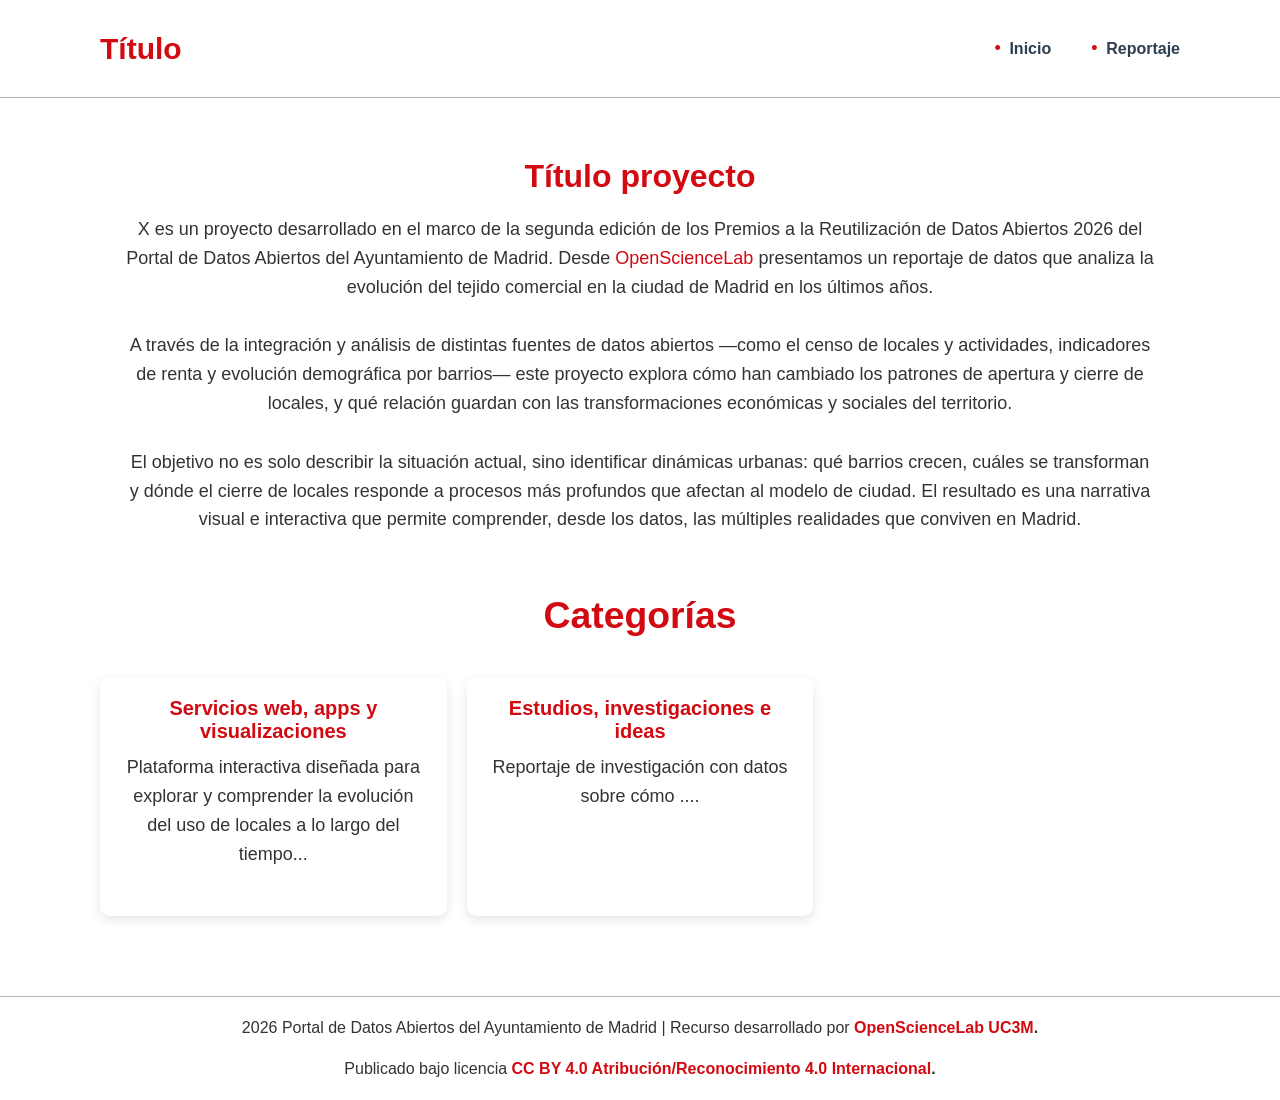
==== index.html @ a9e4bca6 "Update index.html" ====
<!DOCTYPE html>
<html lang="es">
<head>
    <meta charset="UTF-8">
    <meta name="viewport" content="width=device-width, initial-scale=1.0">
    <title>El Pulso Comercial de Madrid</title>
    <link rel="stylesheet" href="style.css">
    <link rel="icon" type="image/png" href="duero-compressed.png">
</head>
<body>
    <!-- ====== CABECERA / NAVBAR ====== -->
    <header>
        <nav class="navbar">
            <a href="index.html" class="logo">Título</a>
            <ul class="nav-links">
                <li><a href="index.html">Inicio</a></li>
				<li><a href="reportaje-datos-locales-madrid-2026.html">Reportaje</a></li> 
            </ul>
            <div class="menu-icon" id="menu-icon">&#9776;</div>
        </nav>
    </header>

    <!-- ====== CONTENIDO PRINCIPAL ====== -->
    <main>
        <!-- Hero con presentación -->
        <div class="home">
            <section class="hero">
                   <h1>Título proyecto</h1>
                   <p>
                       X es un proyecto desarrollado en el marco de la segunda edición de los Premios a la Reutilización de Datos Abiertos 2026 del Portal de Datos Abiertos del Ayuntamiento de Madrid. Desde <a href="https://opensciencelab.uc3m.es/" target="_blank">OpenScienceLab</a> presentamos un reportaje de datos que analiza la evolución del tejido comercial en la ciudad de Madrid en los últimos años.

					</p>
					<p>
						A través de la integración y análisis de distintas fuentes de datos abiertos —como el censo de locales y actividades, indicadores de renta y evolución demográfica por barrios— este proyecto explora cómo han cambiado los patrones de apertura y cierre de locales, y qué relación guardan con las transformaciones económicas y sociales del territorio.
					</p>
				<p> 
					El objetivo no es solo describir la situación actual, sino identificar dinámicas urbanas: qué barrios crecen, cuáles se transforman y dónde el cierre de locales responde a procesos más profundos que afectan al modelo de ciudad. El resultado es una narrativa visual e interactiva que permite comprender, desde los datos, las múltiples realidades que conviven en Madrid.

				</p>
				
				
				
            </section>
        </div>

		<section id="funcionalidades" class="funcionalidades">
            <div class="funcionalidades-container">
                <h2 style="font-size:28pt; padding-bottom:20px; text-align: center;">Categorías</h2>
                <div class="funcionalidades-grid">
                    <!-- Asistente -->
                    <a href="dashboard.html" class="funcionalidad-card">
                        <h3>Servicios web, apps y visualizaciones</h3>
                        <p>
                            Plataforma interactiva diseñada para explorar y comprender la evolución del uso de locales a lo largo del tiempo...
                        </p>
                        <br>
                    </a>
                    
                    <!-- Recursos -->
                    <a href="aumento-tasa-de-basuras-bizkaia.html" class="funcionalidad-card">
                        <h3>Estudios, investigaciones e ideas</h3>
                        <p>
                            Reportaje de investigación con datos sobre cómo ....
                        </p>
                    </a>
                </div>
            </div>
        </section>
	</main>
    <!-- ====== PIE DE PÁGINA ====== -->
    <footer>
        <p>
            2026 Portal de Datos Abiertos del Ayuntamiento de Madrid | 
            Recurso desarrollado por 
            <strong>
                <a href="https://opensciencelab.uc3m.es/" target="_blank">OpenScienceLab UC3M</a>.
            </strong>
        </p>
		<br>
		<p>
			Publicado bajo licencia <strong><a href="https://creativecommons.org/licenses/by/4.0/deed.es" target="_blank">CC BY 4.0 Atribución/Reconocimiento 4.0 Internacional</a>.</strong>
		</p>
    </footer>

    <!-- ====== SCRIPTS ====== -->
    <script src="script.js"></script>
</body>
</html>
---- style.css ----
/* ====== RESET DE ESTILOS ====== */
* {
    margin: 0;
    padding: 0;
    box-sizing: border-box;
    font-family: "Segoe UI", Arial, sans-serif;
}

html, body {
    height: 100%;
    background-color: #ffffff; /* Fondo blanco para la home */
    color: #333;
}


/* ====== CABECERA / NAVBAR ====== */
header {
    background-color: #ffffff;
    padding: 30px 100px;
    border-bottom: 1px solid #b5b5b5;
}

.navbar {
    display: flex;
    justify-content: space-between;
    align-items: center;
}

.logo {
    font-size: 30px;
    font-weight: bold;
    color: #d20a11;
    text-decoration: none;
}

@media (max-width: 768px) {
    .logo {
        font-size: 20px; /* Tamaño más pequeño para pantallas móviles */
    }
}

.nav-links {
    display: flex;
    list-style-type: none;
    margin: 0;
    padding: 0;
    color: #d20a11;
}

.nav-links li {
    margin-left: 40px;
}

.nav-links a {
    text-decoration: none;
    color: #2c3e50;
    font-weight: bold;
    font-size: 16px;
}

.menu-icon {
    display: none;
    font-size: 30px;
    cursor: pointer;
}

@media (max-width: 768px) {
    header {
        padding: 20px 30px;
    }

    .nav-links {
        display: none;
        flex-direction: column;
        width: 100%;
        position: absolute;
        background-color: #ffffff;
        top: 60px;
        left: 0;
        padding: 20px;
        box-shadow: 0 2px 5px rgba(0, 0, 0, 0.1);
    }

    .nav-links.active {
        display: flex;
    }

    .nav-links li {
        margin: 15px 0;
    }

    .menu-icon {
        display: block;
    }
}

/* ====== HOME ====== */
.home {
    width: 90%;
    max-width: 1200px; /* Limitar el ancho del contenido en la home */
    margin: 0 auto;
    padding: 20px;
    background-color: #ffffff; /* Fondo blanco para la home */
}

.dashboard {
    width: 90%;
    max-width: 1400px; /* Limitar el ancho del contenido en la home */
    margin: 0 auto;
    padding: 20px;
    background-color: #ffffff; /* Fondo blanco para la home */
}

@media (max-width: 768px) {
    .dashboard {
        width: 100%; /* Asegura que el dashboard ocupe el 100% del ancho en móviles */
        padding: 10px; /* Puedes ajustar el padding para móviles si es necesario */
    }
}

/* ====== CONTENIDO PRINCIPAL (ARTÍCULO) ====== */
main.article {
    max-width: 800px; /* Estrechar el contenedor principal */
    margin: 40px auto;
    padding: 20px;
}

.hero {
    text-align: center;
	margin: 40px;
}

h1 {
    color: #d20a11;
    font-size: 32px;
    margin-bottom: 20px;
    text-align: center;
    font-weight: bold;
}

h2 {
    font-size: 26px;
    color: #d20a11;
    margin-top: 40px;
    margin-bottom: 20px;
    text-align: left;
    font-weight: bold;
}

h3 {
    font-size: 20px;
    color: #444;
    margin-bottom: 10px;
    font-weight: normal;
}

p {
    font-size: 18px;
    color: #333;
    line-height: 1.6;
    margin-bottom: 30px;/
}

/* ====== SECCIONES DE GRÁFICOS ====== */
section {
    margin-bottom: 40px;
}


/* ====== FORMATO DE LISTAS ====== */
ul {
    list-style-type: none;
    margin-left: 20px;
}

ul li {
    margin: 8px 0;
    font-size: 18px;
    padding-left: 15px;
    position: relative;
}

ul li::before {
    content: "•";
    color: #d20a11;
    font-size: 18px;
    position: absolute;
    left: 0;
    top: 0;
}

/* ====== TABLAS (Solo se aplica en la página del artículo) ====== */
.article table {
    width: 100%;
    border-collapse: collapse;
    margin-top: 20px;
    margin-bottom: 30px;
}

.article table th, .article table td {
    border: 1px solid #ddd;
    padding: 12px 15px;
    text-align: left;
}

.article table th {
    background-color: #f4f4f4;
    color: #d20a11;
    font-weight: bold;
}

.article table tr:nth-child(even) {
    background-color: #f9f9f9;
}

.article table tr:hover {
    background-color: #e8e8e8;
}

.article table td {
    font-size: 16px;
}

/* ====== PIE DE PÁGINA (PÁGINA PRINCIPAL) ====== */
footer {
    border-top: 1px solid #b5b5b5;
    width: 100%;
    text-align: center;
    padding-top: 20px;
    padding-bottom: 20px;
    color: #333;
    box-sizing: border-box;
}

footer p {
    max-width: 95%;
    margin: 0 auto;
    font-size: 12pt;
    line-height: 1.4;
}

/* Centrado de los enlaces en el pie de página */
footer p {
    text-align: center;
}

a {
    color: #d20a11;
    text-decoration: none;
}

a:hover {
    color: #e3666a;
}

/* Estilo para el bloque de información de autor */

.entradilla{
	text-align: center;
}

.separator {
    display: block;
    width: 30px;
    height: 2px;
    background: #333;
    margin: 0 auto;
	margin-top: 10px !important;
	margin-bottom: -10px !important;
}

.author-info {
    text-align: center;
    margin-top: 30px;
    margin-bottom: 30px;
}

.author-info p {
    margin: 5px 0;
}

.author-info .author-link:hover {
    color: #e3666a; /* Cambiar color del enlace al pasar el ratón */
}

.author {
	text-align: center;
	font-size: 18px;
}

.date {
    font-style: italic;
    font-size: 15px; /* Tamaño un poquito más pequeño para la fecha */
	text-align: center;
}

.social-buttons {
    display: flex;
    justify-content: center;
    gap: 15px;
    margin-top: 20px;
}

.social-icon {
    font-size: 50px;
    text-decoration: none;
}

.social-icon:hover {
    color: #e3666a; /* Color al pasar el mouse */
}

.video-container {
    display: flex;
    justify-content: center;
}


/* Estilos para mobile */
@media (max-width: 768px) {

    .social-buttons {
        gap: 8px;
    }

    .social-icon {
        font-size: 18px;
    }
}

.funcionalidades {
    /*background-color: #f9f9f9;*/
    padding: 40px 20px;
}

.funcionalidades-container {
    max-width: 1080px;
    margin: 0 auto;
    text-align: center;
	margin-top: -80px !important;
}

.funcionalidades-grid {
    display: grid;
    grid-template-columns: repeat(3, 1fr);
    gap: 20px;
}

.funcionalidad-card {
    padding-right: 20px;
    padding-left: 20px;
    border-radius: 10px;
    padding-top: 20px;
    text-decoration: none;
    color: inherit;
    transition: transform 0.2s ease, box-shadow 0.2s ease;
    box-shadow: 0 4px 12px rgba(0, 0, 0, 0.1); /* Añadimos la sombra */
}


h3 {
    font-size: 20px;
    color: #d20a11;
    margin-bottom: 10px;
	font-weight: bolder;
}

/* ====== PÁGINA RESPONSIVA ====== */
@media (max-width: 768px) {
    h1 {
        font-size: 16pt;
    }

    h2 {
        font-size: 22px;
    }
    /* Ajustes para listas en mobile */
    ul li {
        font-size: 16px; /* Reducir el tamaño de la fuente de las listas en mobile */
    }

    /* Eliminar las sombras y bordes redondeados en mobile */
    .home, .article {
        box-shadow: none !important; /* Eliminar sombras */
        border-radius: 0 !important; /* Eliminar bordes redondeados */
        width: 100% !important; /* Dejar que ocupe todo el ancho en mobile */
        padding: 8px !important; /* Reducir el padding para más espacio */
    }
}

@media (max-width: 480px) {
    h1 {
        font-size: 16pt;
    }

    h2 {
        font-size: 18px;
    }
}

@media (max-width: 768px) {
    .funcionalidades-grid {
        grid-template-columns: 1fr;
    }
}

.funcionalidad-card:hover {
    transform: scale(1.05);
    box-shadow: 0 4px 15px rgba(0, 0, 0, 0.2);
}
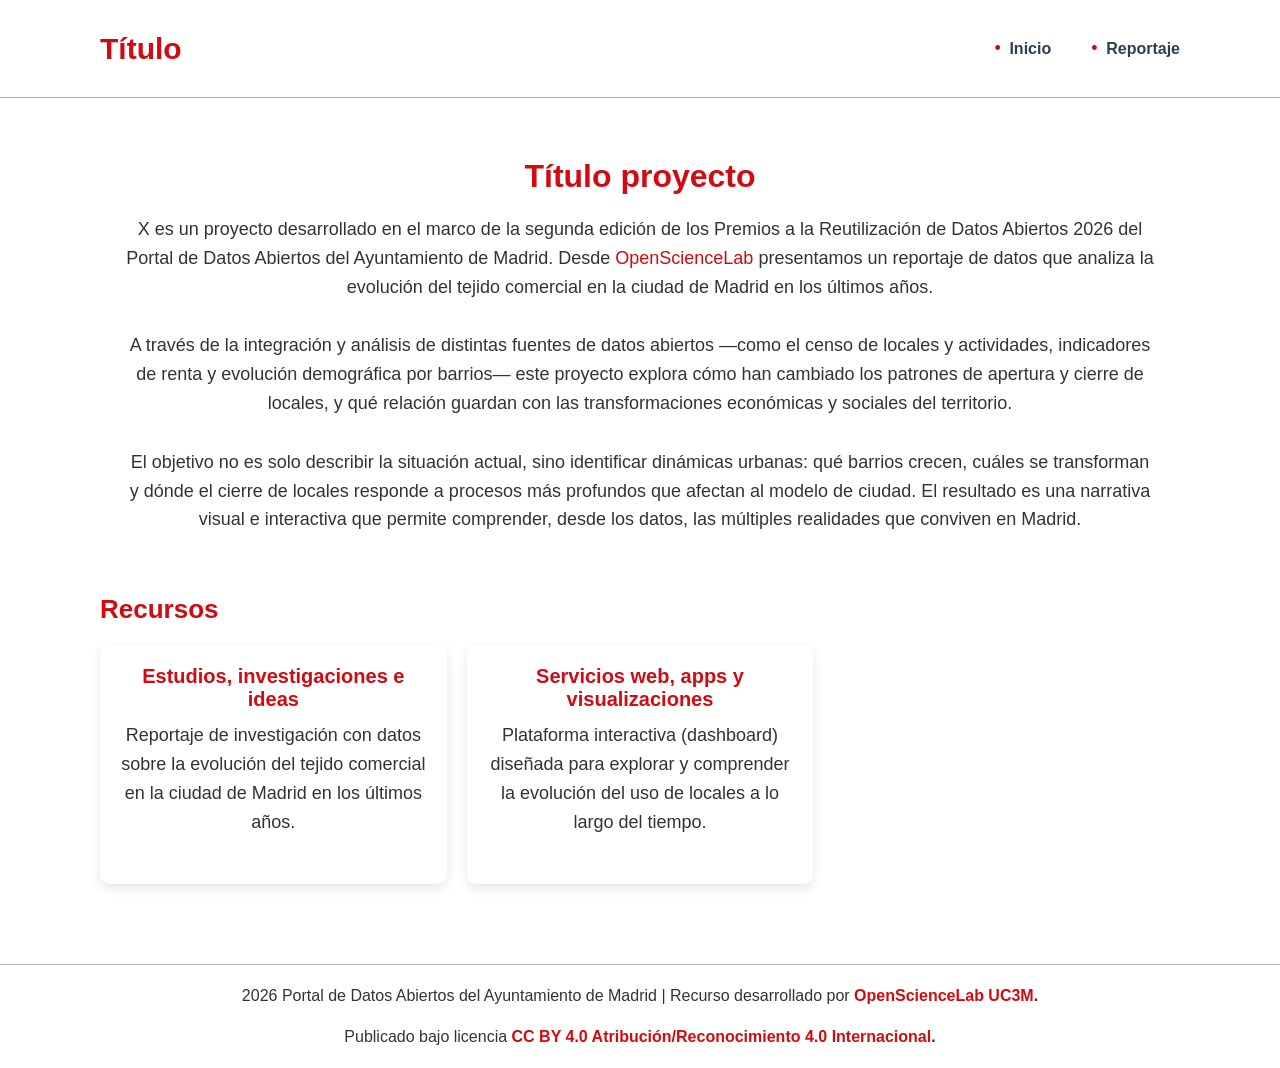
==== commit 24ada4b9: "Update index.html" ====
--- a/index.html
+++ b/index.html
@@ -45,24 +45,25 @@
 
 		<section id="funcionalidades" class="funcionalidades">
             <div class="funcionalidades-container">
-                <h2 style="font-size:28pt; padding-bottom:20px; text-align: center;">Categorías</h2>
+                <h2>Recursos</h2>
                 <div class="funcionalidades-grid">
+					 <!-- Recursos -->
+                    <a href=""reportaje-datos-locales-madrid-2026.html" class="funcionalidad-card">
+                        <h3>Estudios, investigaciones e ideas</h3>
+                        <p>
+                            Reportaje de investigación con datos sobre la evolución del tejido comercial en la ciudad de Madrid en los últimos años.
+                        </p>
+                    </a>
                     <!-- Asistente -->
                     <a href="dashboard.html" class="funcionalidad-card">
                         <h3>Servicios web, apps y visualizaciones</h3>
                         <p>
-                            Plataforma interactiva diseñada para explorar y comprender la evolución del uso de locales a lo largo del tiempo...
+                            Plataforma interactiva (dashboard) diseñada para explorar y comprender la evolución del uso de locales a lo largo del tiempo.
                         </p>
                         <br>
                     </a>
                     
-                    <!-- Recursos -->
-                    <a href="aumento-tasa-de-basuras-bizkaia.html" class="funcionalidad-card">
-                        <h3>Estudios, investigaciones e ideas</h3>
-                        <p>
-                            Reportaje de investigación con datos sobre cómo ....
-                        </p>
-                    </a>
+                   
                 </div>
             </div>
         </section>
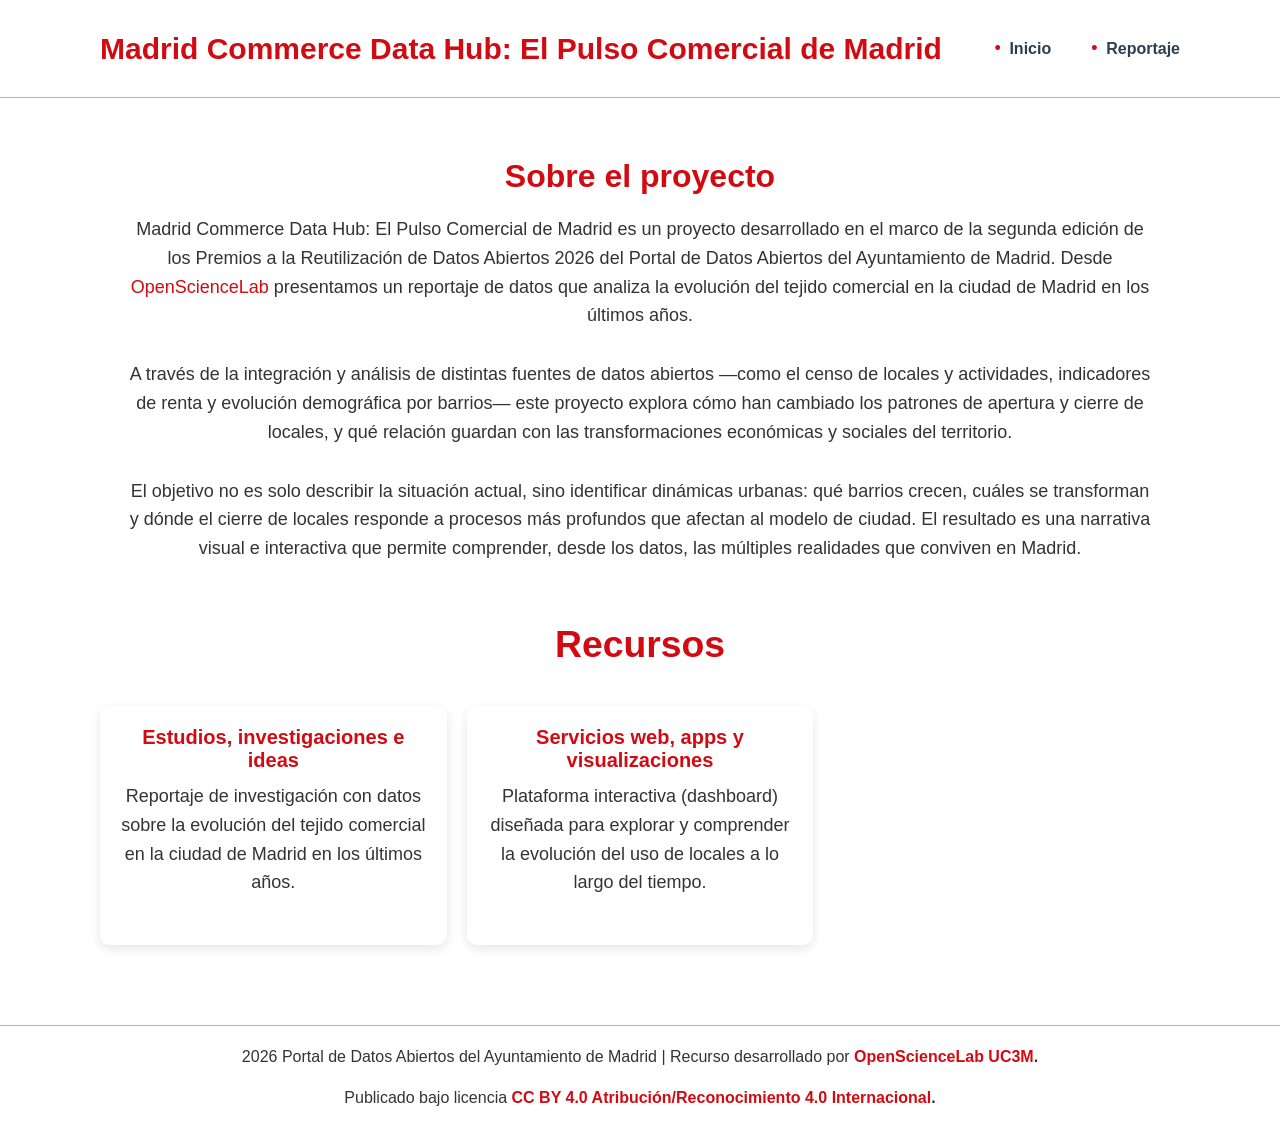
==== commit 8ad635a5: "Update index.html" ====
--- a/index.html
+++ b/index.html
@@ -3,7 +3,7 @@
 <head>
     <meta charset="UTF-8">
     <meta name="viewport" content="width=device-width, initial-scale=1.0">
-    <title>El Pulso Comercial de Madrid</title>
+    <title>Madrid Commerce Data Hub</title>
     <link rel="stylesheet" href="style.css">
     <link rel="icon" type="image/png" href="duero-compressed.png">
 </head>
@@ -11,7 +11,7 @@
     <!-- ====== CABECERA / NAVBAR ====== -->
     <header>
         <nav class="navbar">
-            <a href="index.html" class="logo">Título</a>
+            <a href="index.html" class="logo">Madrid Commerce Data Hub: El Pulso Comercial de Madrid</a>
             <ul class="nav-links">
                 <li><a href="index.html">Inicio</a></li>
 				<li><a href="reportaje-datos-locales-madrid-2026.html">Reportaje</a></li> 
@@ -25,9 +25,9 @@
         <!-- Hero con presentación -->
         <div class="home">
             <section class="hero">
-                   <h1>Título proyecto</h1>
+                   <h1>Sobre el proyecto</h1>
                    <p>
-                       X es un proyecto desarrollado en el marco de la segunda edición de los Premios a la Reutilización de Datos Abiertos 2026 del Portal de Datos Abiertos del Ayuntamiento de Madrid. Desde <a href="https://opensciencelab.uc3m.es/" target="_blank">OpenScienceLab</a> presentamos un reportaje de datos que analiza la evolución del tejido comercial en la ciudad de Madrid en los últimos años.
+                    Madrid Commerce Data Hub: El Pulso Comercial de Madrid es un proyecto desarrollado en el marco de la segunda edición de los Premios a la Reutilización de Datos Abiertos 2026 del Portal de Datos Abiertos del Ayuntamiento de Madrid. Desde <a href="https://opensciencelab.uc3m.es/" target="_blank">OpenScienceLab</a> presentamos un reportaje de datos que analiza la evolución del tejido comercial en la ciudad de Madrid en los últimos años.
 
 					</p>
 					<p>
@@ -45,7 +45,7 @@
 
 		<section id="funcionalidades" class="funcionalidades">
             <div class="funcionalidades-container">
-                <h2>Recursos</h2>
+                <h2 style="font-size:28pt; padding-bottom:20px; text-align: center;">Recursos</h2>
                 <div class="funcionalidades-grid">
 					 <!-- Recursos -->
                     <a href=""reportaje-datos-locales-madrid-2026.html" class="funcionalidad-card">
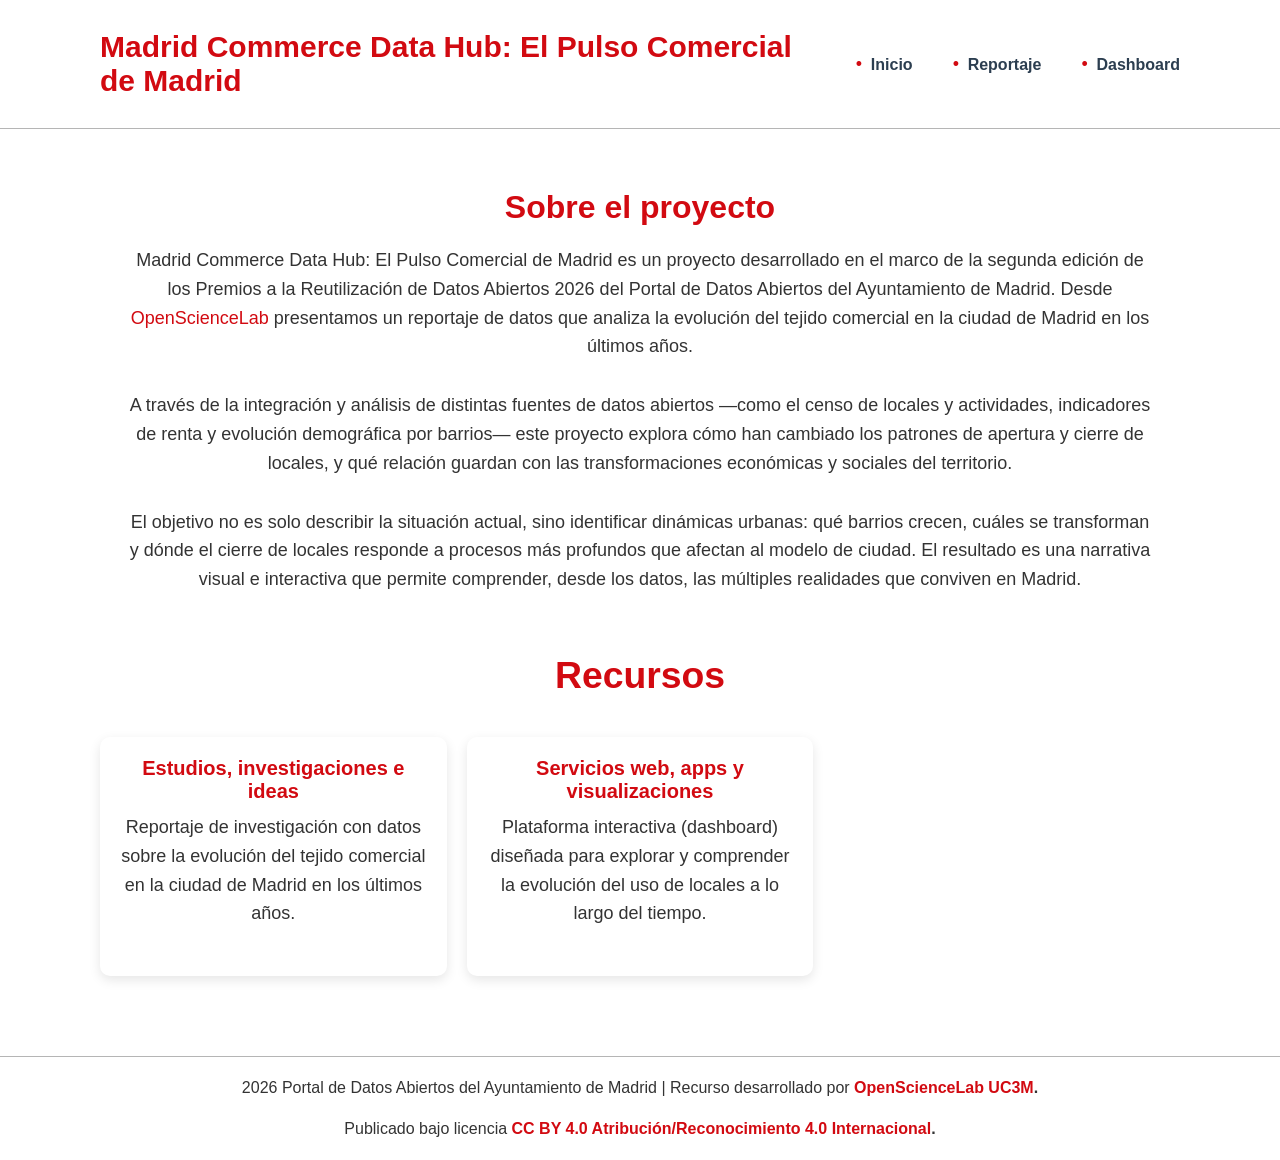
==== commit 52828538: "Update index.html" ====
--- a/index.html
+++ b/index.html
@@ -15,6 +15,7 @@
             <ul class="nav-links">
                 <li><a href="index.html">Inicio</a></li>
 				<li><a href="reportaje-datos-locales-madrid-2026.html">Reportaje</a></li> 
+				<li><a href="dashboard.html">Dashboard</a></li>
             </ul>
             <div class="menu-icon" id="menu-icon">&#9776;</div>
         </nav>
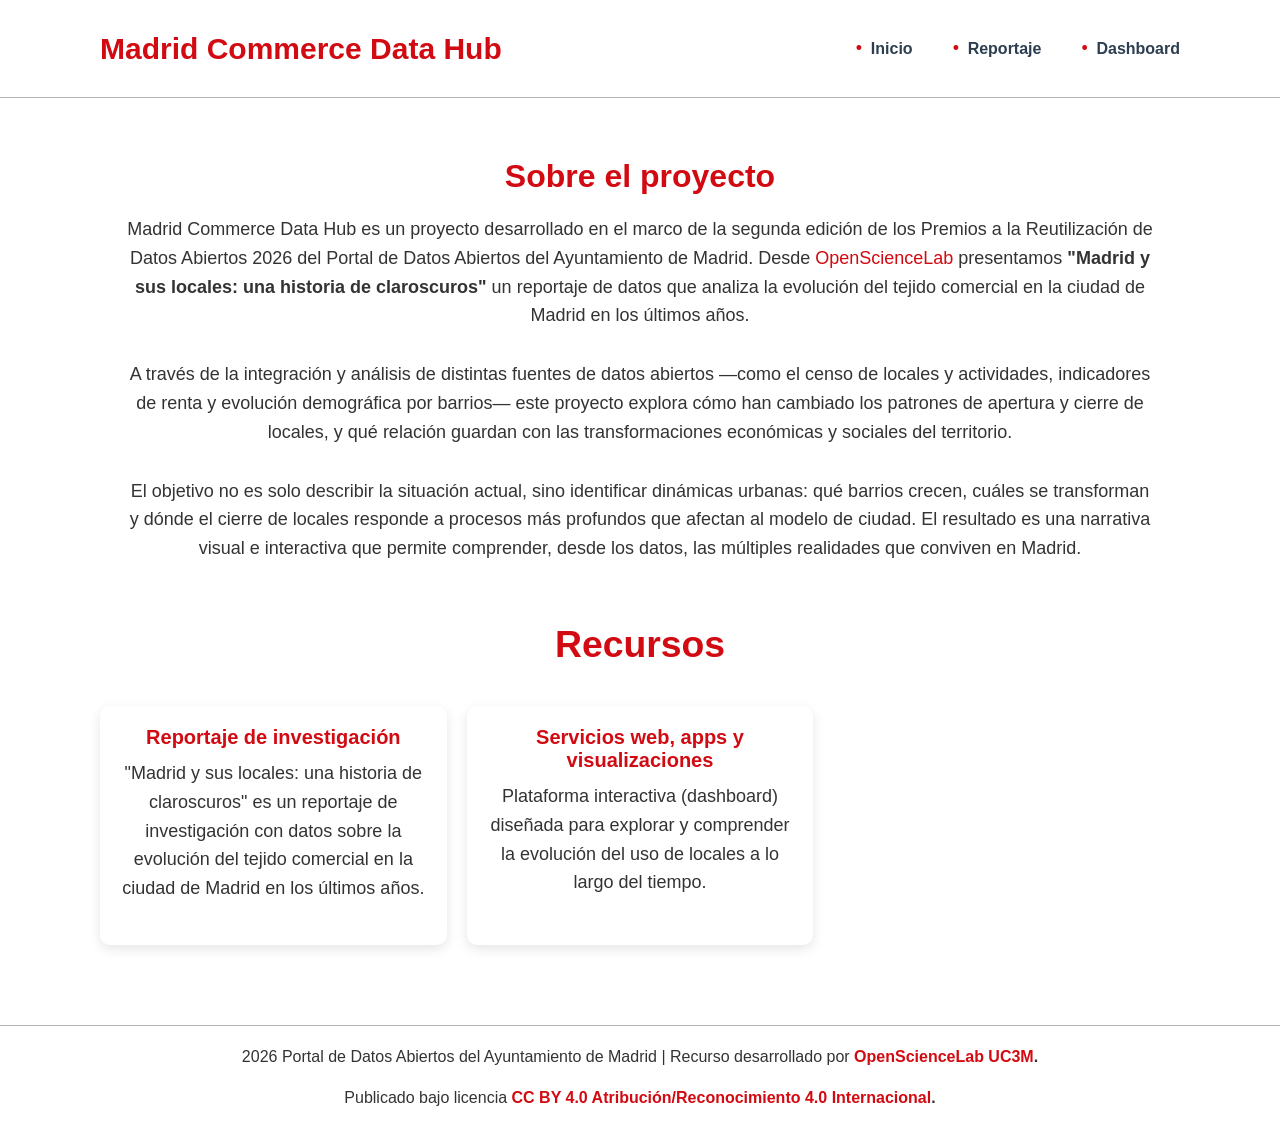
==== commit 6781ec95: "Update index.html" ====
--- a/index.html
+++ b/index.html
@@ -11,7 +11,7 @@
     <!-- ====== CABECERA / NAVBAR ====== -->
     <header>
         <nav class="navbar">
-            <a href="index.html" class="logo">Madrid Commerce Data Hub: El Pulso Comercial de Madrid</a>
+            <a href="index.html" class="logo">Madrid Commerce Data Hub</a>
             <ul class="nav-links">
                 <li><a href="index.html">Inicio</a></li>
 				<li><a href="reportaje-datos-locales-madrid-2026.html">Reportaje</a></li> 
@@ -28,7 +28,7 @@
             <section class="hero">
                    <h1>Sobre el proyecto</h1>
                    <p>
-                    Madrid Commerce Data Hub: El Pulso Comercial de Madrid es un proyecto desarrollado en el marco de la segunda edición de los Premios a la Reutilización de Datos Abiertos 2026 del Portal de Datos Abiertos del Ayuntamiento de Madrid. Desde <a href="https://opensciencelab.uc3m.es/" target="_blank">OpenScienceLab</a> presentamos un reportaje de datos que analiza la evolución del tejido comercial en la ciudad de Madrid en los últimos años.
+                    Madrid Commerce Data Hub es un proyecto desarrollado en el marco de la segunda edición de los Premios a la Reutilización de Datos Abiertos 2026 del Portal de Datos Abiertos del Ayuntamiento de Madrid. Desde <a href="https://opensciencelab.uc3m.es/" target="_blank">OpenScienceLab</a> presentamos <strong>"Madrid y sus locales: una historia de claroscuros"</strong> un reportaje de datos que analiza la evolución del tejido comercial en la ciudad de Madrid en los últimos años.
 
 					</p>
 					<p>
@@ -50,9 +50,9 @@
                 <div class="funcionalidades-grid">
 					 <!-- Recursos -->
                     <a href=""reportaje-datos-locales-madrid-2026.html" class="funcionalidad-card">
-                        <h3>Estudios, investigaciones e ideas</h3>
+                        <h3>Reportaje de investigación</h3>
                         <p>
-                            Reportaje de investigación con datos sobre la evolución del tejido comercial en la ciudad de Madrid en los últimos años.
+                            "Madrid y sus locales: una historia de claroscuros" es un reportaje de investigación con datos sobre la evolución del tejido comercial en la ciudad de Madrid en los últimos años.
                         </p>
                     </a>
                     <!-- Asistente -->
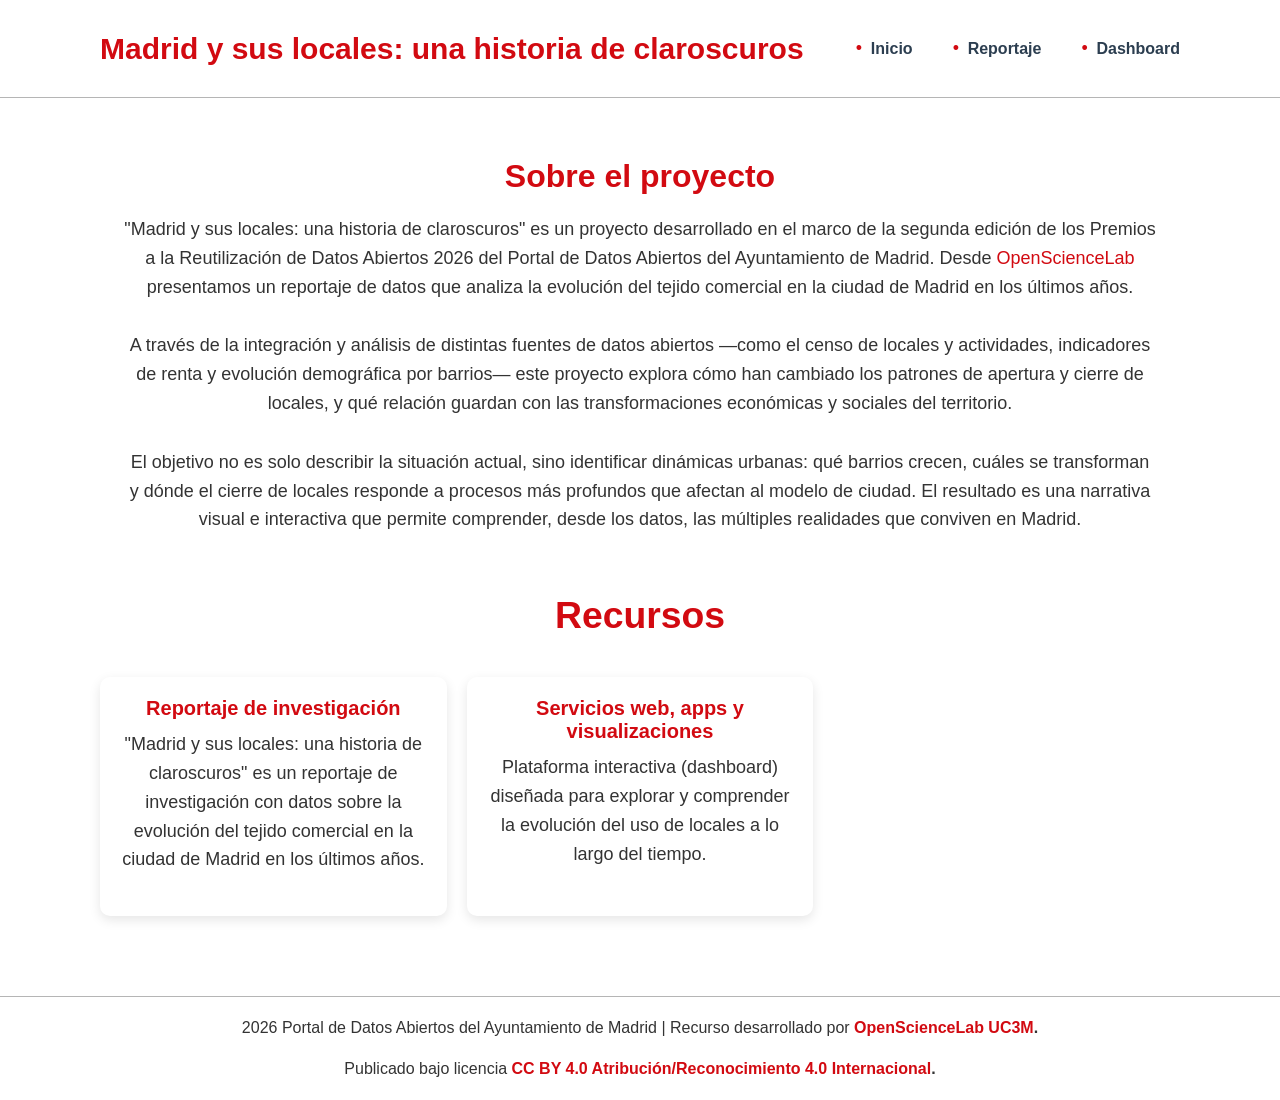
==== commit 4542f058: "Update index.html" ====
--- a/index.html
+++ b/index.html
@@ -3,7 +3,7 @@
 <head>
     <meta charset="UTF-8">
     <meta name="viewport" content="width=device-width, initial-scale=1.0">
-    <title>Madrid Commerce Data Hub</title>
+    <title>Madrid y sus locales: una historia de claroscuros</title>
     <link rel="stylesheet" href="style.css">
     <link rel="icon" type="image/png" href="duero-compressed.png">
 </head>
@@ -11,7 +11,7 @@
     <!-- ====== CABECERA / NAVBAR ====== -->
     <header>
         <nav class="navbar">
-            <a href="index.html" class="logo">Madrid Commerce Data Hub</a>
+            <a href="index.html" class="logo">Madrid y sus locales: una historia de claroscuros</a>
             <ul class="nav-links">
                 <li><a href="index.html">Inicio</a></li>
 				<li><a href="reportaje-datos-locales-madrid-2026.html">Reportaje</a></li> 
@@ -28,7 +28,7 @@
             <section class="hero">
                    <h1>Sobre el proyecto</h1>
                    <p>
-                    Madrid Commerce Data Hub es un proyecto desarrollado en el marco de la segunda edición de los Premios a la Reutilización de Datos Abiertos 2026 del Portal de Datos Abiertos del Ayuntamiento de Madrid. Desde <a href="https://opensciencelab.uc3m.es/" target="_blank">OpenScienceLab</a> presentamos <strong>"Madrid y sus locales: una historia de claroscuros"</strong> un reportaje de datos que analiza la evolución del tejido comercial en la ciudad de Madrid en los últimos años.
+                    "Madrid y sus locales: una historia de claroscuros" es un proyecto desarrollado en el marco de la segunda edición de los Premios a la Reutilización de Datos Abiertos 2026 del Portal de Datos Abiertos del Ayuntamiento de Madrid. Desde <a href="https://opensciencelab.uc3m.es/" target="_blank">OpenScienceLab</a> presentamos un reportaje de datos que analiza la evolución del tejido comercial en la ciudad de Madrid en los últimos años.
 
 					</p>
 					<p>
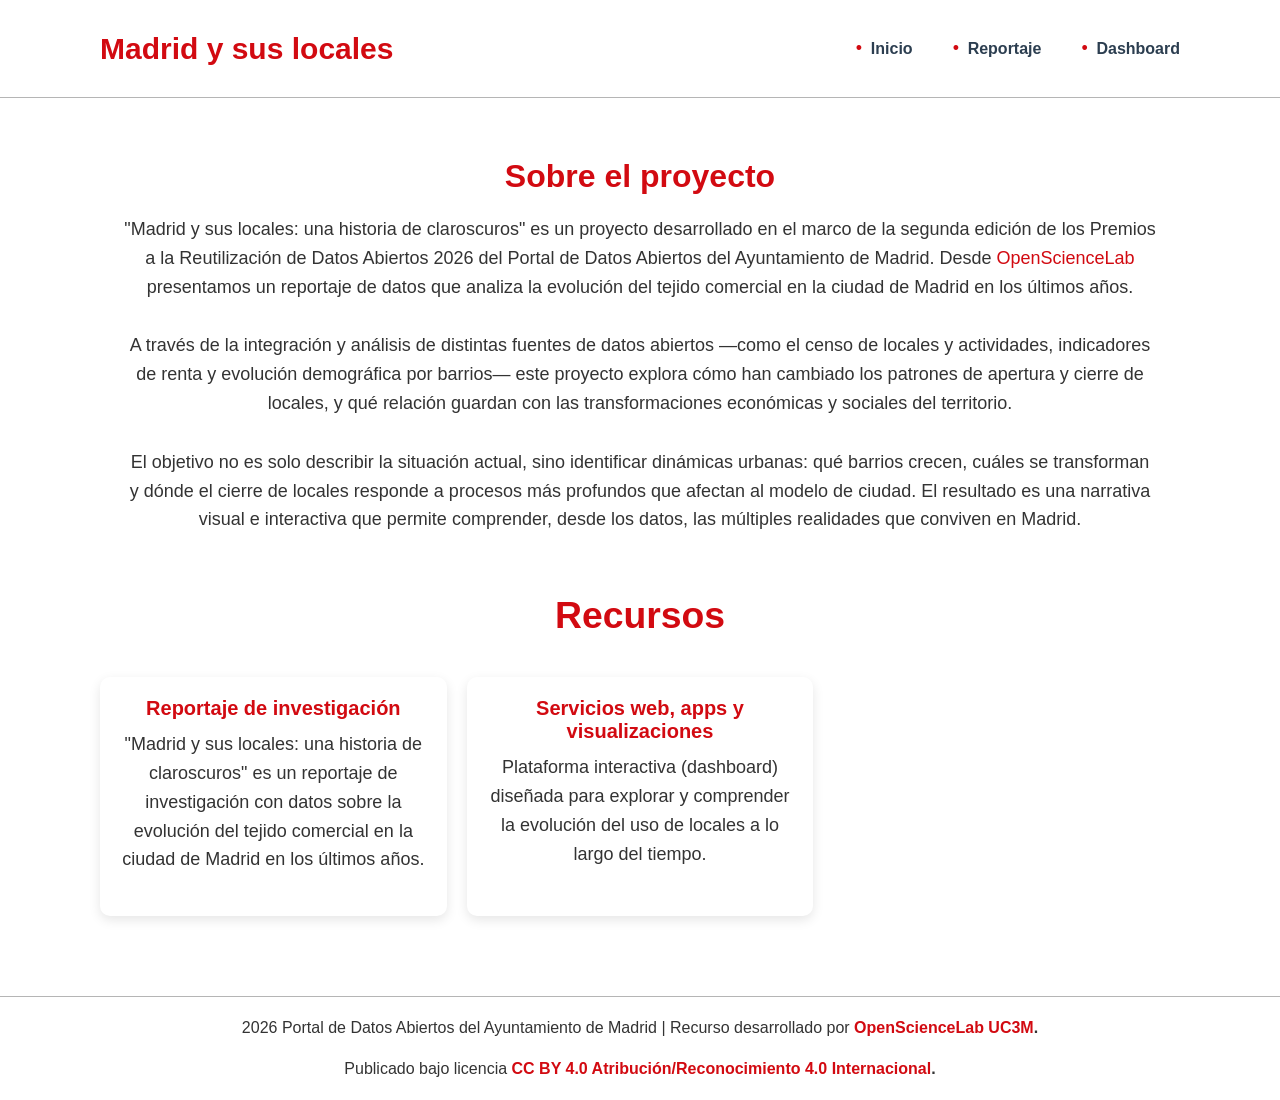
==== commit 174ab78a: "Update index.html" ====
--- a/index.html
+++ b/index.html
@@ -3,7 +3,7 @@
 <head>
     <meta charset="UTF-8">
     <meta name="viewport" content="width=device-width, initial-scale=1.0">
-    <title>Madrid y sus locales: una historia de claroscuros</title>
+    <title>Madrid y sus locales</title>
     <link rel="stylesheet" href="style.css">
     <link rel="icon" type="image/png" href="duero-compressed.png">
 </head>
@@ -11,7 +11,7 @@
     <!-- ====== CABECERA / NAVBAR ====== -->
     <header>
         <nav class="navbar">
-            <a href="index.html" class="logo">Madrid y sus locales: una historia de claroscuros</a>
+            <a href="index.html" class="logo">Madrid y sus locales</a>
             <ul class="nav-links">
                 <li><a href="index.html">Inicio</a></li>
 				<li><a href="reportaje-datos-locales-madrid-2026.html">Reportaje</a></li> 
@@ -49,7 +49,7 @@
                 <h2 style="font-size:28pt; padding-bottom:20px; text-align: center;">Recursos</h2>
                 <div class="funcionalidades-grid">
 					 <!-- Recursos -->
-                    <a href=""reportaje-datos-locales-madrid-2026.html" class="funcionalidad-card">
+                    <a href="reportaje-datos-locales-madrid-2026.html" class="funcionalidad-card">
                         <h3>Reportaje de investigación</h3>
                         <p>
                             "Madrid y sus locales: una historia de claroscuros" es un reportaje de investigación con datos sobre la evolución del tejido comercial en la ciudad de Madrid en los últimos años.
--- a/style.css
+++ b/style.css
@@ -408,3 +408,57 @@
     transform: scale(1.05);
     box-shadow: 0 4px 15px rgba(0, 0, 0, 0.2);
 }
+
+.map-grid {
+    display: flex;
+    gap: 20px;
+    margin: 40px 0;
+}
+
+.map-iframe {
+    flex: 1;              /* cada mapa ocupa la mitad */
+    height: 500px;        /* ajusta según veas */
+    border: none;
+}
+
+.map-switcher {
+    max-width: 900px;   /* igual que tu texto */
+    margin: 40px auto;
+}
+
+/* BOTONES */
+.map-buttons {
+    display: flex;
+    gap: 10px;
+    margin-bottom: 15px;
+}
+
+.map-btn {
+    padding: 8px 16px;
+    border: none;
+    background: #eee;
+    cursor: pointer;
+    border-radius: 6px;
+    font-weight: 500;
+}
+
+.map-btn.active {
+    background: #222;
+    color: white;
+}
+
+/* MAPA */
+.map-container {
+    position: relative;
+}
+
+.map-iframe {
+    width: 100%;
+    height: 500px;
+    border: none;
+    display: none;
+}
+
+.map-iframe.active {
+    display: block;
+}
